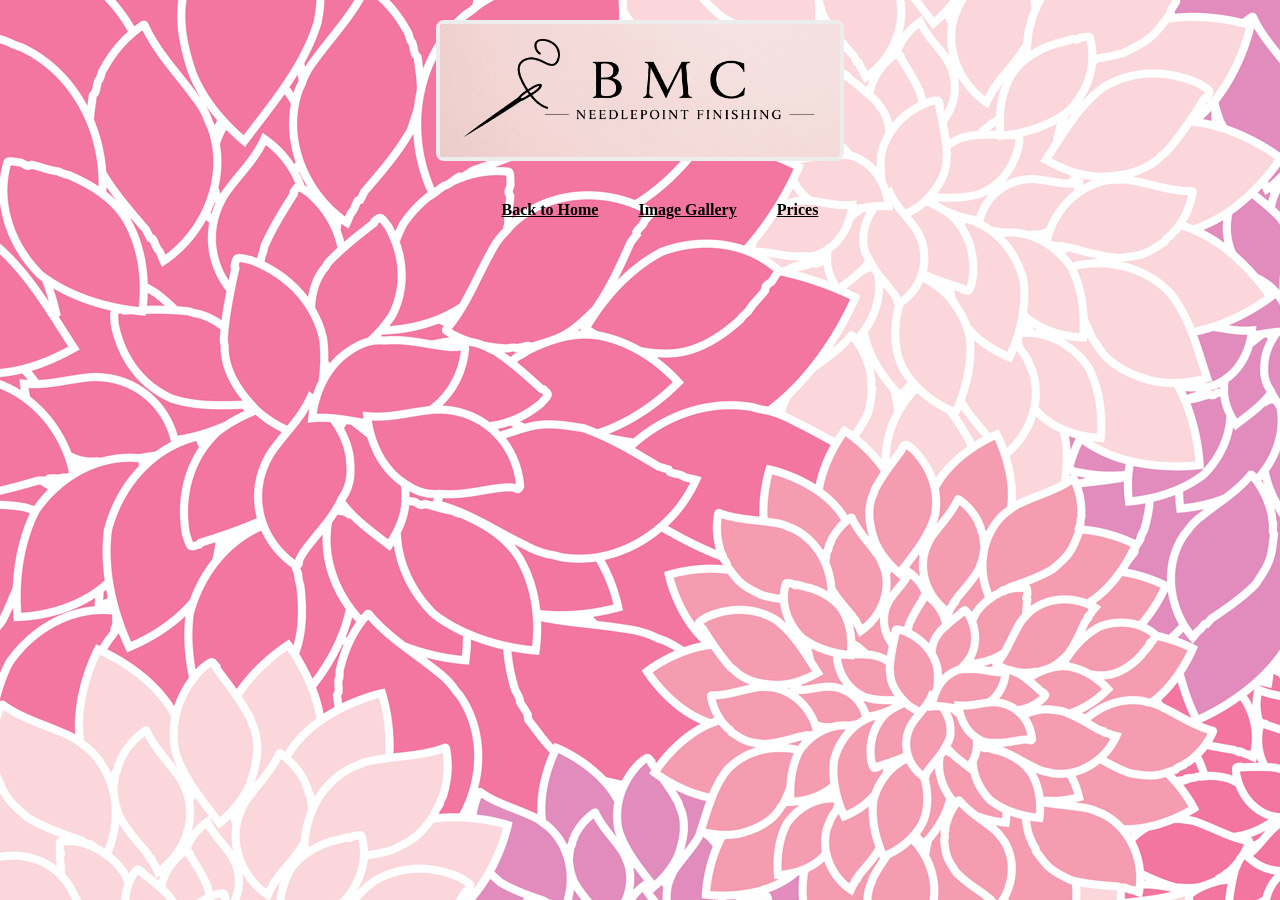
==== finishing-form.html @ b815ab63 "added new page, images, styling" ====
<!DOCTYPE html>
<html lang="en">

<head>
    <meta charset="UTF-8">
    <meta name="viewport" content="width=device-width, initial-scale=1.0">
    <title>BMC Needlepoint Finishing Form</title>
    <link rel="stylesheet" href="styles.css">
</head>

<body>
    <img src="images\bmc-finishing-logo.png" alt="BMC Needlepoint Finishing Logo" class="logo">

    <! footer section starts here>
     <footer>
        <div class="bottom-links">
     <a href="index.html">Back to Home</a>
     <a href="gallery.html">Image Gallery</a>
     <a href="prices.html">Prices</a>
     </div>
      </footer>
    </body>
    </html>
---- styles.css ----
/*for all pages*/
.logo {
    max-width: 400px;
    height: auto;
    display: block; margin: 20px auto;
border-radius:8px; border:4px solid rgb(238, 237, 238);
}

body {background-image: url("images/vintage-floral-wallpaper-background-1373642927SHx.jpg");}

h1 {text-align:center; font-family: Arial, Helvetica, sans-serif; color:#191970}
p {text-align:left; font-family:Cambria, Cochin, Georgia, Times, 'Times New Roman', serif}
hr{color:gray}
a:link{color:black}
a:visited{color:rgb(177, 44, 132)}
.bottom-links {display:flex; gap: 40px; justify-content: center}
.bottom-links a{font-size:1rem; font-weight:bold; text-decoration: underline}
footer{width:100%; padding: 20px}

/*end of all pages*/


/*main page specific*/
.info {
  width: 80%;
  background-color: rgb(241, 220, 233);
  margin-left: auto;
  margin-right: auto;
  padding: 20px;
  max-width: 500px; border-radius: 4px; border: 2px solid grey;
}

/* specific to prices.html */
.item {display:flex; margin:5px 0; justify-content: space-between;}

.finishing {text-align: left; }

.starting-price {text-align: right;}

.price-menu {
  width: 80%;
  background-color: rgb(241, 220, 233);
  margin-left: auto;
  margin-right: auto;
  padding: 10px 30px;
  max-width: 500px; border-radius: 4px; border: 2px solid grey;
}

.updated {text-align: right; font-style: italic; color: grey;}

/*image collection page specific*/
.gallery-section {
  max-width: 1400px;
  margin: 0 auto;
  padding: 20px 10px;
  text-align: center;
}

.image-row {
    display: flex;
  flex-wrap: wrap;
  justify-content: center;
  gap: 16px;
}

.image-row img {
  width: 220px;
  height: 220px;             
  object-fit: contain;   
}

.rotate-image {transform: rotate(-90deg);}
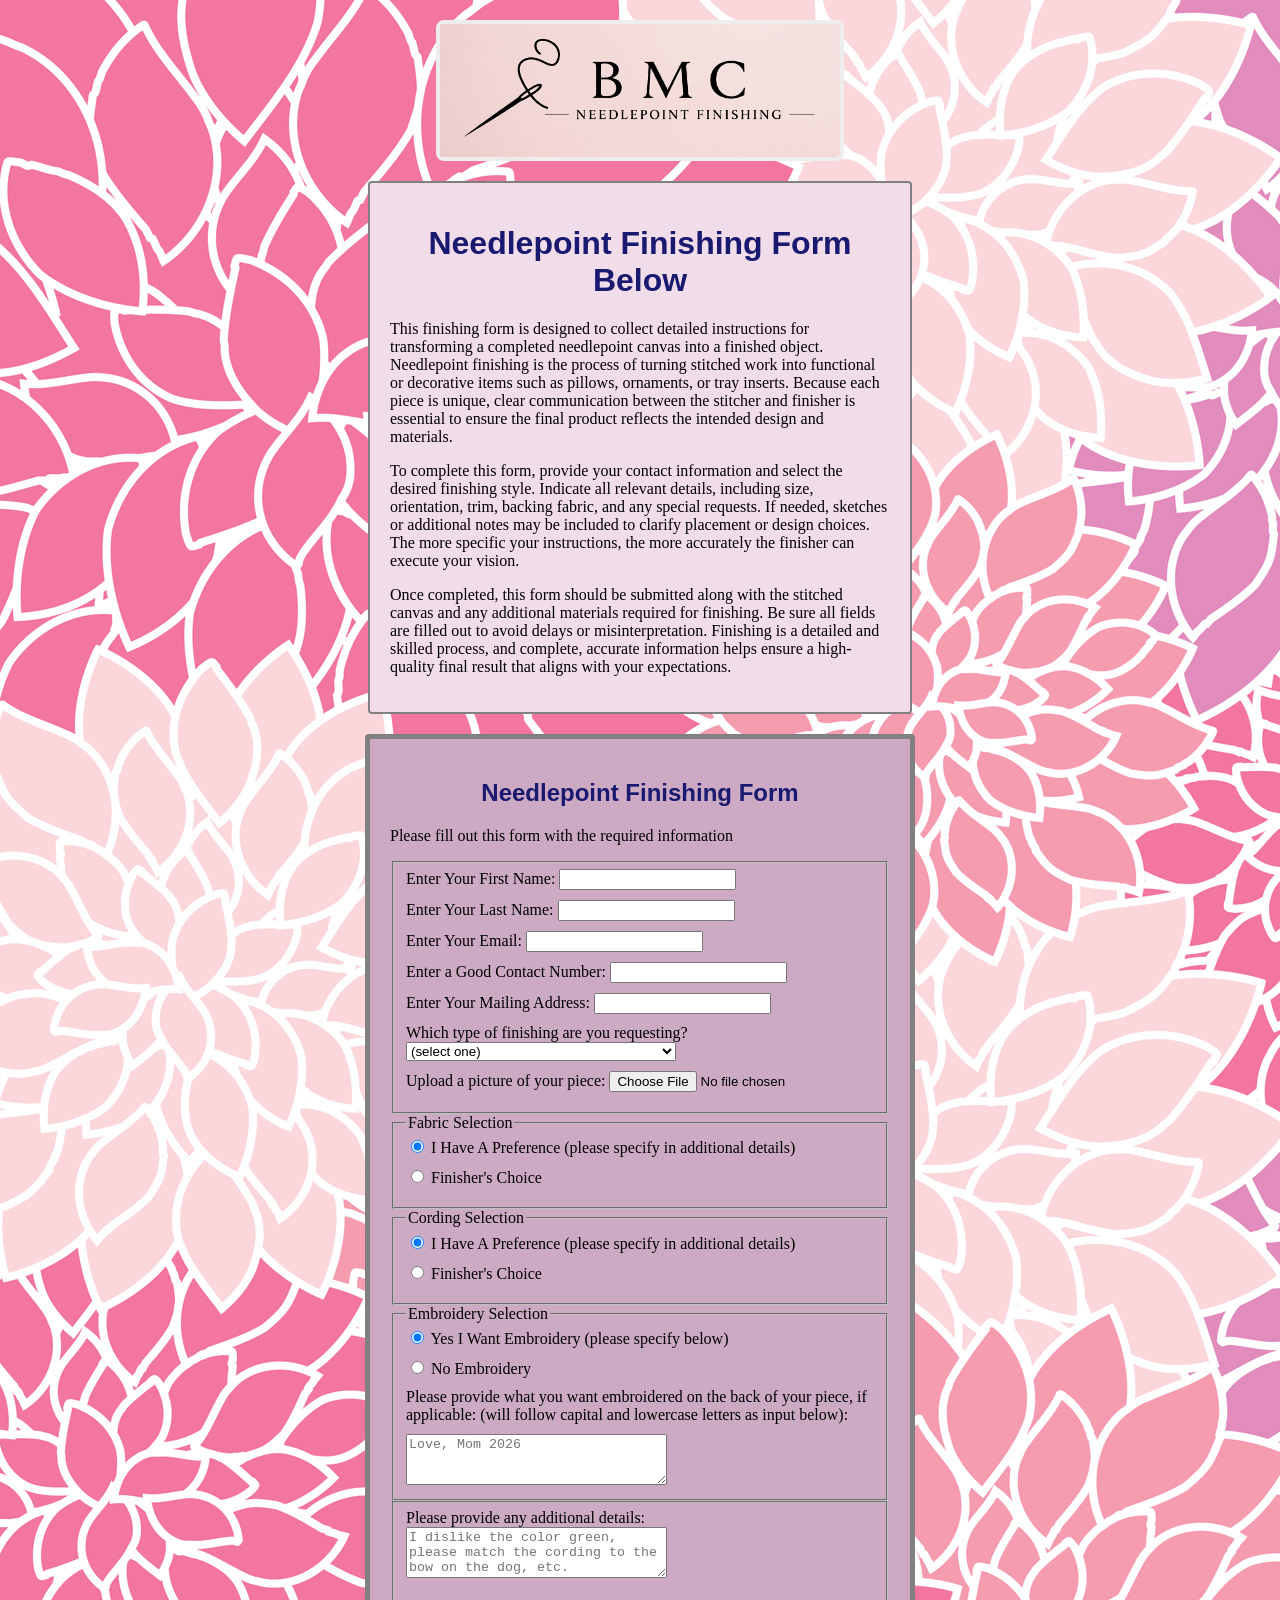
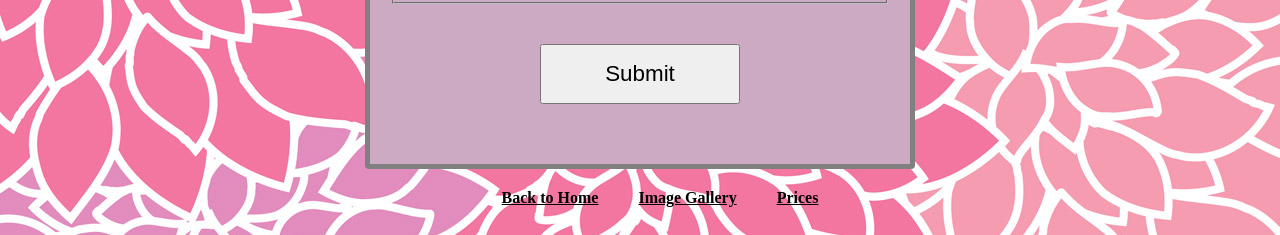
==== commit 12f95dfc: "added in the form" ====
--- a/finishing-form.html
+++ b/finishing-form.html
@@ -10,8 +10,75 @@
 
 <body>
     <img src="images\bmc-finishing-logo.png" alt="BMC Needlepoint Finishing Logo" class="logo">
-
-    <! footer section starts here>
+    <div class="info">
+    <h1>Needlepoint Finishing Form Below</h1>
+    <p>This finishing form is designed to collect detailed instructions for transforming a completed needlepoint canvas into a finished object. Needlepoint finishing is the process of turning stitched work into functional or decorative items such as pillows, ornaments, or tray inserts. Because each piece is unique, clear communication between the stitcher and finisher is essential to ensure the final product reflects the intended design and materials.</p>
+    <p>To complete this form, provide your contact information and select the desired finishing style. Indicate all relevant details, including size, orientation, trim, backing fabric, and any special requests. If needed, sketches or additional notes may be included to clarify placement or design choices. The more specific your instructions, the more accurately the finisher can execute your vision.</p>
+    <p>Once completed, this form should be submitted along with the stitched canvas and any additional materials required for finishing. Be sure all fields are filled out to avoid delays or misinterpretation. Finishing is a detailed and skilled process, and complete, accurate information helps ensure a high-quality final result that aligns with your expectations.</p>
+    </div>
+<div class="form-section">
+    <h2 class="form-header">Needlepoint Finishing Form</h2>
+    <p>Please fill out this form with the required information</p>
+    <form method="post" action="https://www.w3schools.com/action_page.php">
+      <fieldset>
+        <label for="first-name">
+            Enter Your First Name: 
+            <input id="first-name" name="first-name" type="text" required />
+        </label>
+        <label for="last-name">
+            Enter Your Last Name: 
+            <input id="last-name" name="last-name" type="text" required />
+        </label>
+        <label for="email">
+            Enter Your Email: 
+            <input id="email" name="email" type="email" required />
+        </label>
+        <label for="phone-number">
+            Enter a Good Contact Number: 
+            <input id="phone-number" name="phone-number" type="tel" required />
+        </label>
+        <label for="address">
+            Enter Your Mailing Address: 
+            <input id="address" name="address" type="text" required />
+        </label>
+        <label for="type">Which type of finishing are you requesting?
+          <select id="referrer" name="referrer">
+            <option value="">(select one)</option>
+            <option value="1">Ornament</option>
+            <option value="2">Stand Up</option>
+            <option value="3">Tray Insert</option>
+            <option value="4">Mini Stocking Finishing</option>
+            <option value="5">Other (please specify in additional details)</option>
+          </select>
+        </label>
+        <label for="needlepoint-picture">Upload a picture of your piece: <input id="needlepoint-picture" type="file" name="file" /></label>
+      </fieldset>
+      <fieldset>
+        <legend>Fabric Selection</legend>
+        <label for="fabric-preference"><input id="fabric-preference" type="radio" name="fabric" class="inline" checked /> I Have A Preference (please specify in additional details)</label>
+        <label for="no-fabric-preference"><input id="no-fabric-preference" type="radio" name="fabric" class="inline" /> Finisher's Choice</label>
+      </fieldset>
+      <fieldset>
+        <legend>Cording Selection</legend>
+        <label for="cording-preference"><input id="cording-preference" type="radio" name="cording" class="inline" checked /> I Have A Preference (please specify in additional details)</label>
+        <label for="no-cording-preference"><input id="no-cording-preference" type="radio" name="cording" class="inline" /> Finisher's Choice</label>
+      </fieldset>
+      <fieldset>
+        <legend>Embroidery Selection</legend>
+        <label for="embroidery-yes"><input id="embroidery-yes" type="radio" name="embroidery" class="inline" checked /> Yes I Want Embroidery (please specify below)</label>
+        <label for="embroidery-no"><input id="embroidery-no" type="radio" name="embroidery" class="inline" /> No Embroidery</label>
+        <label for="embrodery">Please provide what you want embroidered on the back of your piece, if applicable: (will follow capital and lowercase letters as input below): </label>
+          <textarea id="embroidery" name="embroidery" rows="3" cols="30" placeholder="Love, Mom 2026"></textarea>
+        </label></fieldset>
+      <fieldset>
+        <label for="details">Please provide any additional details:
+          <textarea id="details" name="details" rows="3" cols="30" placeholder="I dislike the color green, please match the cording to the bow on the dog, etc."></textarea>
+        </label>
+      </fieldset>
+      <input type="submit" value="Submit" />
+    </form>
+    </div>
+    <!--footer section starts here-->
      <footer>
         <div class="bottom-links">
      <a href="index.html">Back to Home</a>
--- a/styles.css
+++ b/styles.css
@@ -51,8 +51,9 @@
 /*image collection page specific*/
 .gallery-section {
   max-width: 1400px;
-  margin: 0 auto;
-  padding: 20px 10px;
+  margin: 40px auto;
+  padding: 25px 20px;
+  background-color: rgb(241, 220, 233);border-radius: 12px; border: 2px solid grey;
   text-align: center;
 }
 
@@ -69,4 +70,20 @@
   object-fit: contain;   
 }
 
-.rotate-image {transform: rotate(-90deg);}+.rotate-image {transform: rotate(-90deg);}
+
+/*finishing form specific*/
+.form-section {
+  width: 80%;
+  background-color: rgb(205, 170, 195);
+  margin-left: auto;
+  margin-right: auto; margin-top: 20px;
+  padding: 20px;
+  max-width: 500px; border-radius: 4px; border: 5px solid grey;
+}
+
+label {display: block; margin-bottom: 10px;}
+
+.form-header {text-align: center; font-family: Arial, Helvetica, sans-serif; color:#191970;}
+
+input[type="submit"] {display: block; margin: 40px auto; width: 40%; padding: 15px; font-size: 1.4rem;}
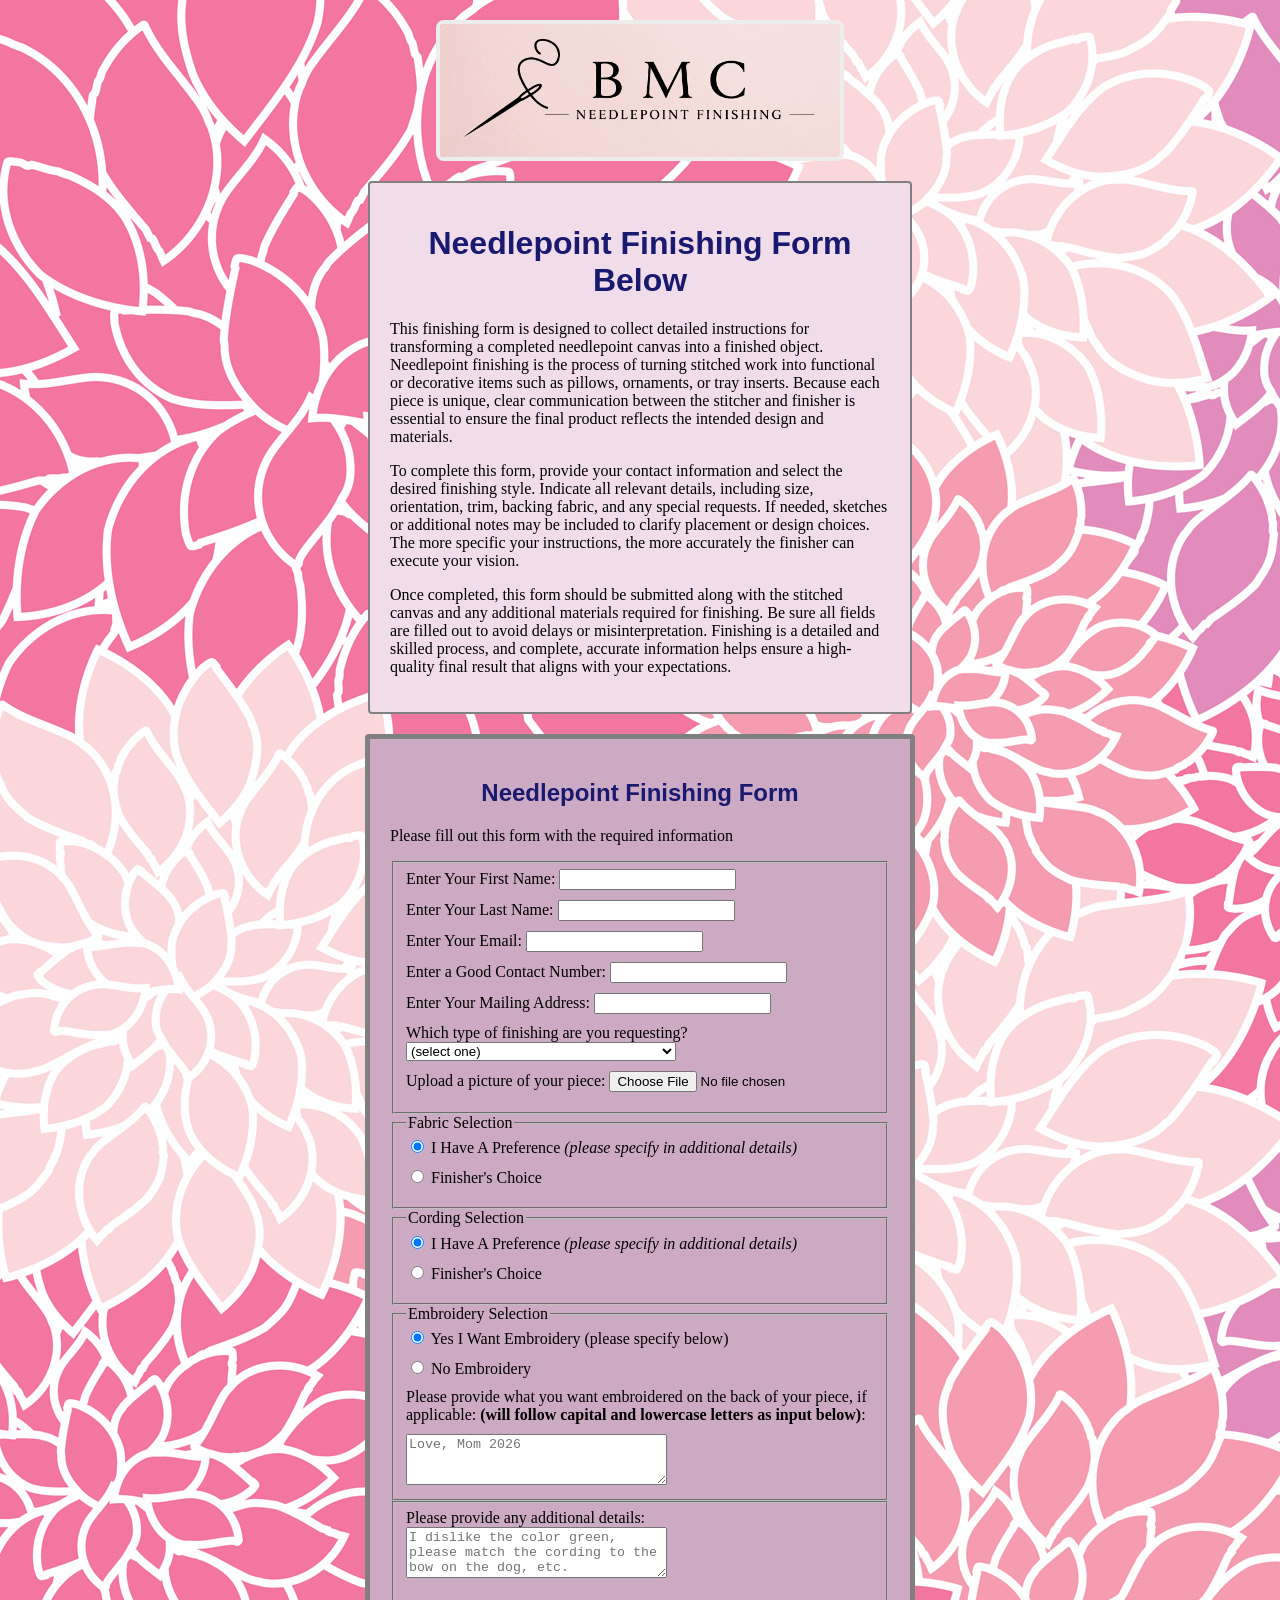
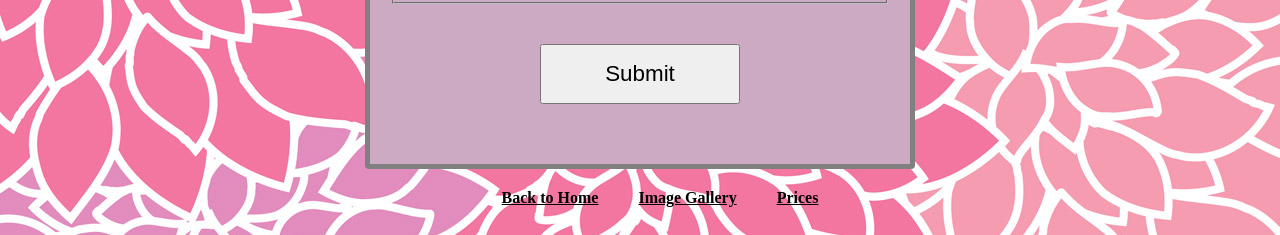
==== commit c29d0179: "reviewing HTML coding" ====
--- a/finishing-form.html
+++ b/finishing-form.html
@@ -9,7 +9,7 @@
 </head>
 
 <body>
-    <img src="images\bmc-finishing-logo.png" alt="BMC Needlepoint Finishing Logo" class="logo">
+    <img src="images/bmc-finishing-logo.png" alt="BMC Needlepoint Finishing Logo" class="logo">
     <div class="info">
     <h1>Needlepoint Finishing Form Below</h1>
     <p>This finishing form is designed to collect detailed instructions for transforming a completed needlepoint canvas into a finished object. Needlepoint finishing is the process of turning stitched work into functional or decorative items such as pillows, ornaments, or tray inserts. Because each piece is unique, clear communication between the stitcher and finisher is essential to ensure the final product reflects the intended design and materials.</p>
@@ -55,19 +55,19 @@
       </fieldset>
       <fieldset>
         <legend>Fabric Selection</legend>
-        <label for="fabric-preference"><input id="fabric-preference" type="radio" name="fabric" class="inline" checked /> I Have A Preference (please specify in additional details)</label>
+        <label for="fabric-preference"><input id="fabric-preference" type="radio" name="fabric" class="inline" checked /> I Have A Preference <i>(please specify in additional details)</i></label>
         <label for="no-fabric-preference"><input id="no-fabric-preference" type="radio" name="fabric" class="inline" /> Finisher's Choice</label>
       </fieldset>
       <fieldset>
         <legend>Cording Selection</legend>
-        <label for="cording-preference"><input id="cording-preference" type="radio" name="cording" class="inline" checked /> I Have A Preference (please specify in additional details)</label>
+        <label for="cording-preference"><input id="cording-preference" type="radio" name="cording" class="inline" checked /> I Have A Preference <i>(please specify in additional details)</i></label>
         <label for="no-cording-preference"><input id="no-cording-preference" type="radio" name="cording" class="inline" /> Finisher's Choice</label>
       </fieldset>
       <fieldset>
         <legend>Embroidery Selection</legend>
         <label for="embroidery-yes"><input id="embroidery-yes" type="radio" name="embroidery" class="inline" checked /> Yes I Want Embroidery (please specify below)</label>
         <label for="embroidery-no"><input id="embroidery-no" type="radio" name="embroidery" class="inline" /> No Embroidery</label>
-        <label for="embrodery">Please provide what you want embroidered on the back of your piece, if applicable: (will follow capital and lowercase letters as input below): </label>
+        <label for="embrodery">Please provide what you want embroidered on the back of your piece, if applicable: <b>(will follow capital and lowercase letters as input below)</b>: </label>
           <textarea id="embroidery" name="embroidery" rows="3" cols="30" placeholder="Love, Mom 2026"></textarea>
         </label></fieldset>
       <fieldset>
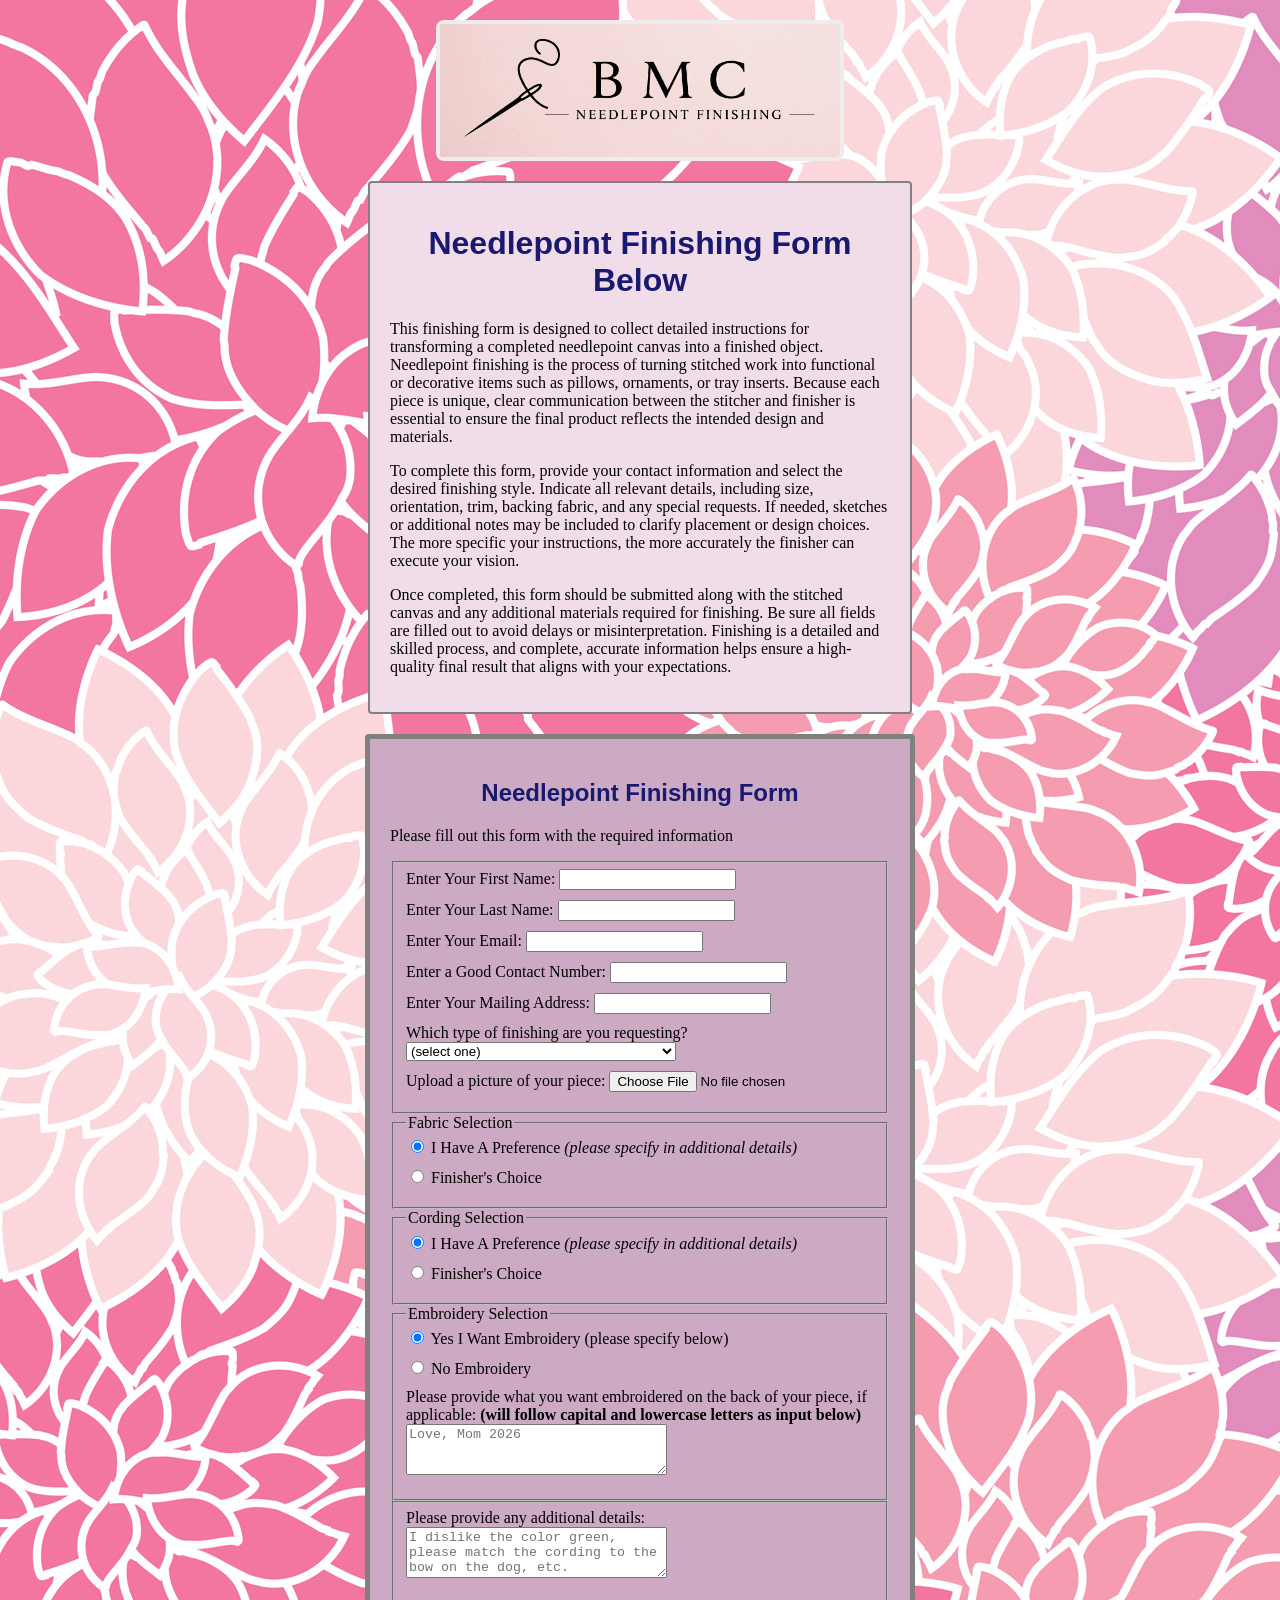
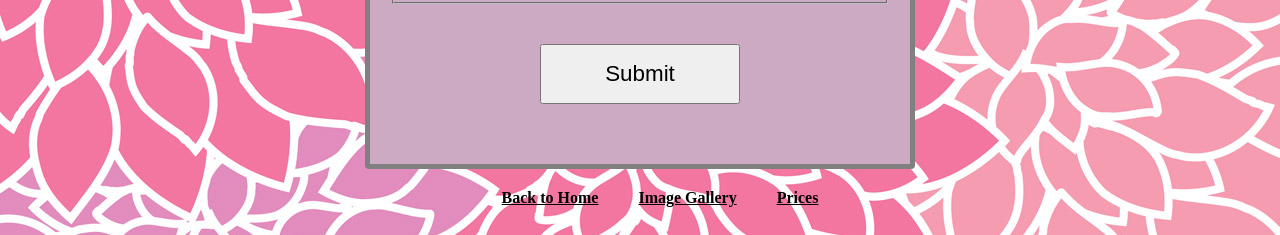
==== commit abae17b3: "updating code after review" ====
--- a/finishing-form.html
+++ b/finishing-form.html
@@ -42,7 +42,7 @@
             <input id="address" name="address" type="text" required />
         </label>
         <label for="type">Which type of finishing are you requesting?
-          <select id="referrer" name="referrer">
+          <select id="type" name="type" required>
             <option value="">(select one)</option>
             <option value="1">Ornament</option>
             <option value="2">Stand Up</option>
@@ -67,9 +67,10 @@
         <legend>Embroidery Selection</legend>
         <label for="embroidery-yes"><input id="embroidery-yes" type="radio" name="embroidery" class="inline" checked /> Yes I Want Embroidery (please specify below)</label>
         <label for="embroidery-no"><input id="embroidery-no" type="radio" name="embroidery" class="inline" /> No Embroidery</label>
-        <label for="embrodery">Please provide what you want embroidered on the back of your piece, if applicable: <b>(will follow capital and lowercase letters as input below)</b>: </label>
+        <label for="embroidery">Please provide what you want embroidered on the back of your piece, if applicable: <b>(will follow capital and lowercase letters as input below)</b>
           <textarea id="embroidery" name="embroidery" rows="3" cols="30" placeholder="Love, Mom 2026"></textarea>
-        </label></fieldset>
+        </label>
+    </fieldset>
       <fieldset>
         <label for="details">Please provide any additional details:
           <textarea id="details" name="details" rows="3" cols="30" placeholder="I dislike the color green, please match the cording to the bow on the dog, etc."></textarea>
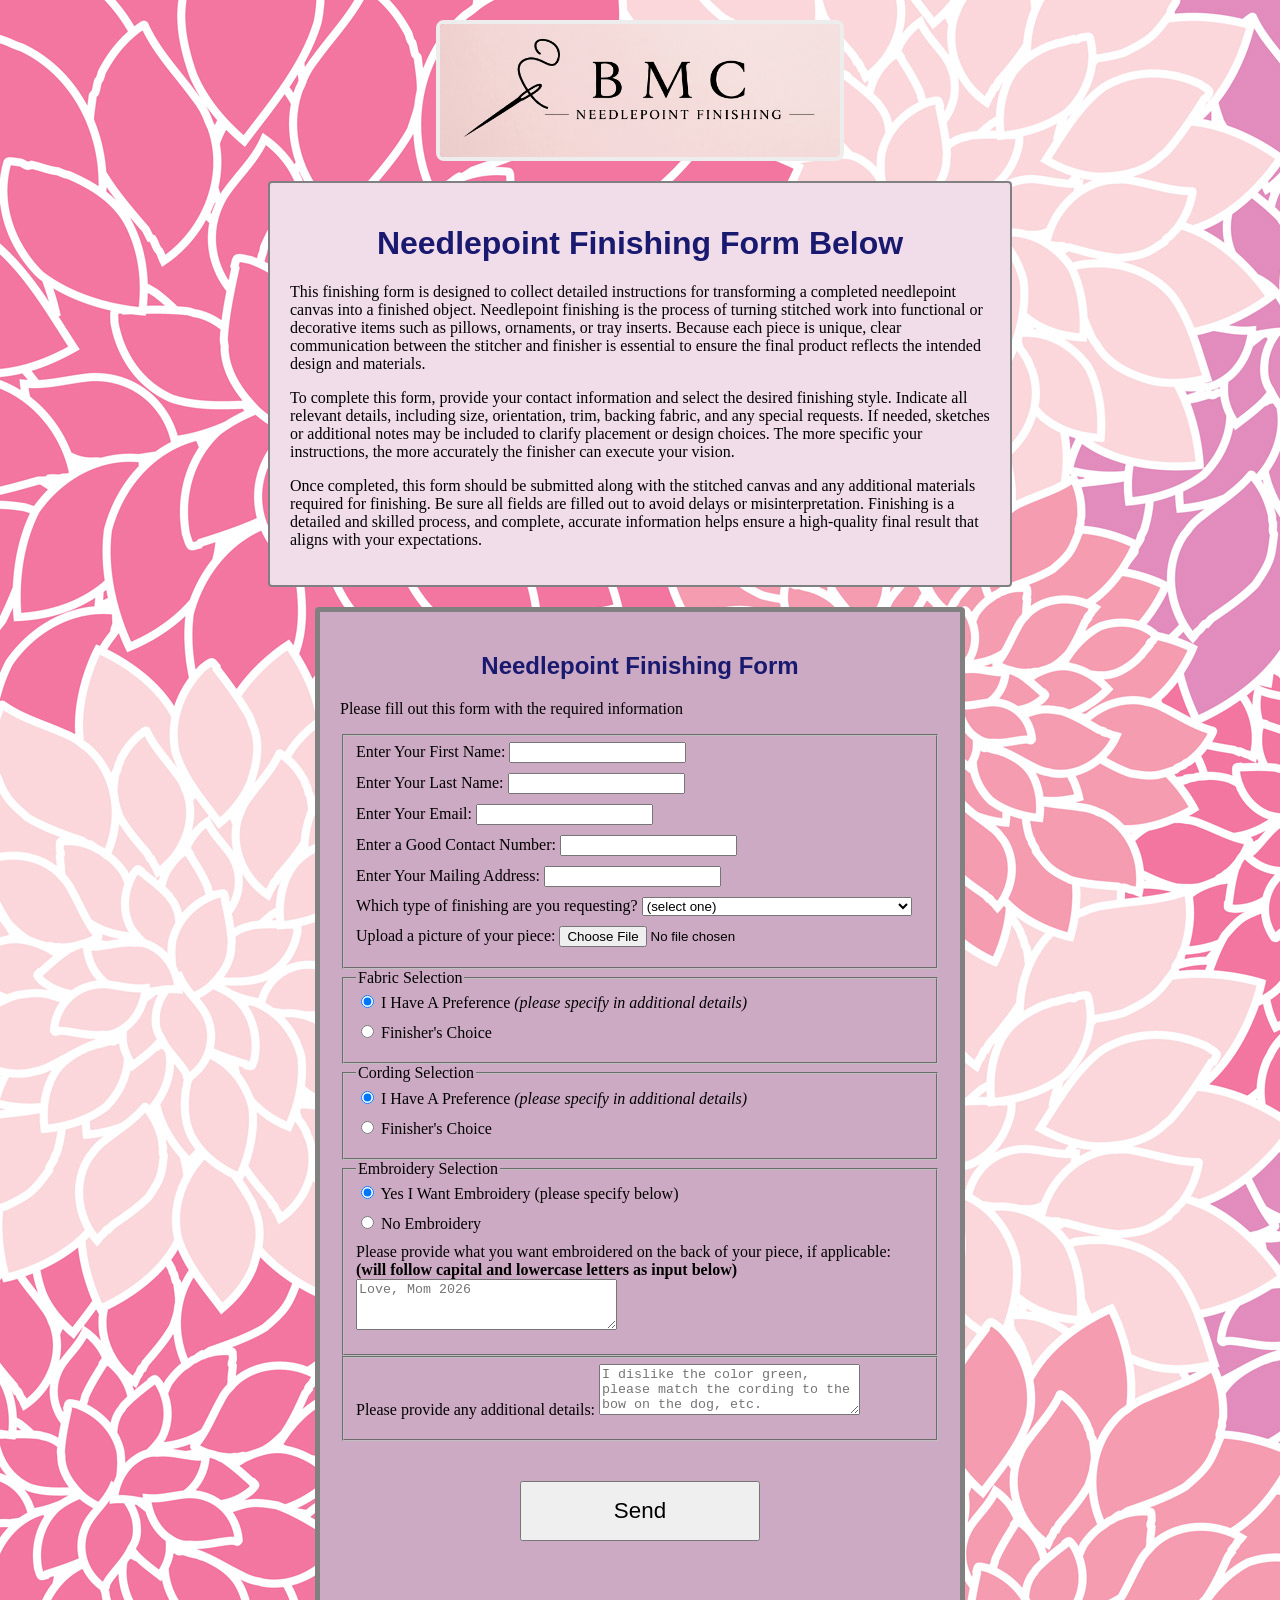
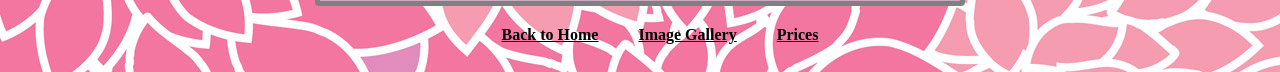
==== commit e8ebf1bd: "adjusted gallery section width" ====
--- a/finishing-form.html
+++ b/finishing-form.html
@@ -76,7 +76,7 @@
           <textarea id="details" name="details" rows="3" cols="30" placeholder="I dislike the color green, please match the cording to the bow on the dog, etc."></textarea>
         </label>
       </fieldset>
-      <input type="submit" value="Submit" />
+      <input type="submit" value="Send" />
     </form>
     </div>
     <!--footer section starts here-->
--- a/styles.css
+++ b/styles.css
@@ -27,7 +27,7 @@
   margin-left: auto;
   margin-right: auto;
   padding: 20px;
-  max-width: 500px; border-radius: 4px; border: 2px solid grey;
+  max-width: 700px; border-radius: 4px; border: 2px solid grey;
 }
 
 /* specific to prices.html */
@@ -43,14 +43,14 @@
   margin-left: auto;
   margin-right: auto;
   padding: 10px 30px;
-  max-width: 500px; border-radius: 4px; border: 2px solid grey;
+  max-width: 700px; border-radius: 4px; border: 2px solid grey;
 }
 
 .updated {text-align: right; font-style: italic; color: grey;}
 
 /*image collection page specific*/
 .gallery-section {
-  max-width: 1400px;
+  max-width: 800px;
   margin: 40px auto;
   padding: 25px 20px;
   background-color: rgb(241, 220, 233);border-radius: 12px; border: 2px solid grey;
@@ -72,6 +72,8 @@
 
 .rotate-image {transform: rotate(-90deg);}
 
+.image-credit {text-align: center;}
+
 /*finishing form specific*/
 .form-section {
   width: 80%;
@@ -79,7 +81,7 @@
   margin-left: auto;
   margin-right: auto; margin-top: 20px;
   padding: 20px;
-  max-width: 500px; border-radius: 4px; border: 5px solid grey;
+  max-width: 600px; border-radius: 4px; border: 5px solid grey;
 }
 
 label {display: block; margin-bottom: 10px;}
